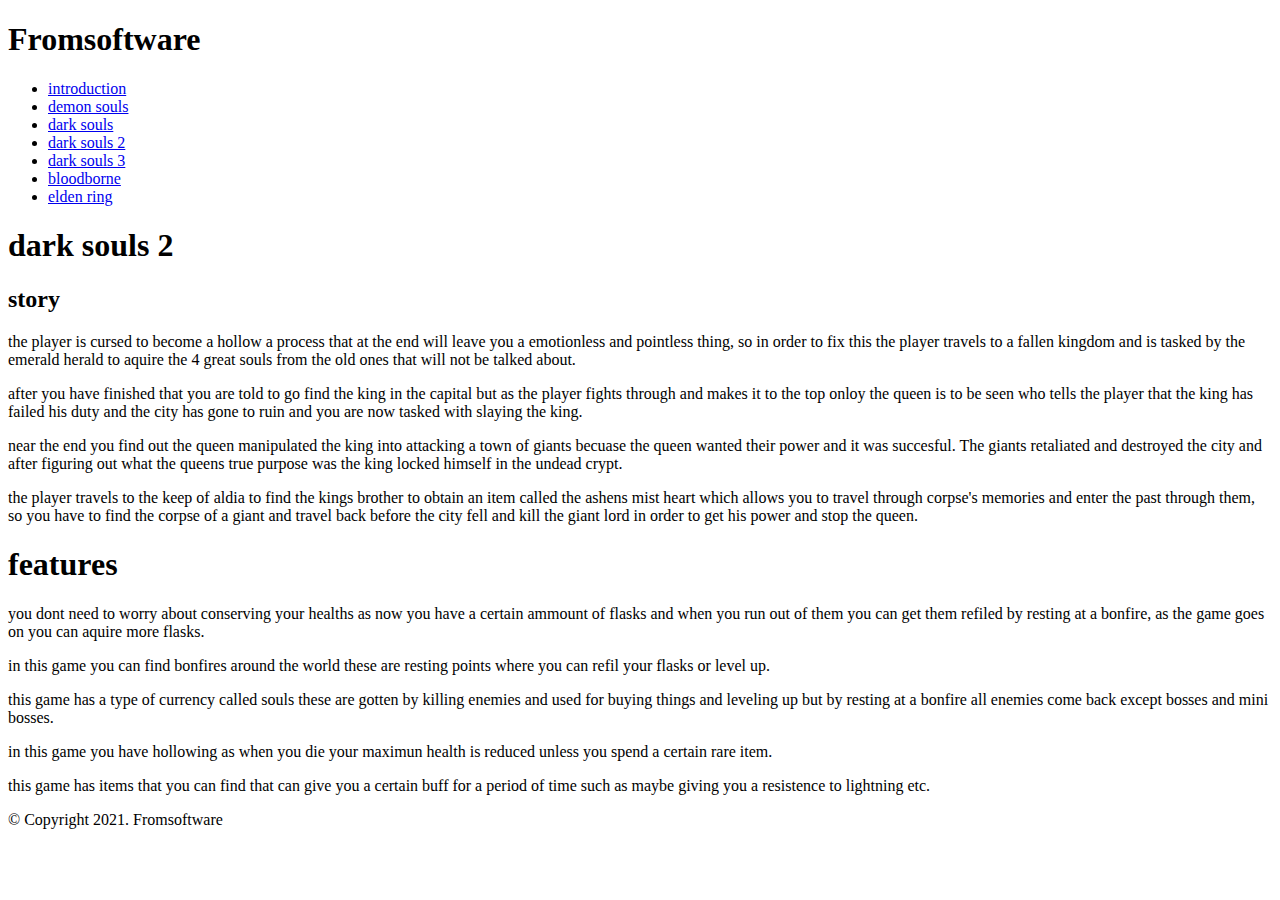
==== dark souls 2.html @ 0683342c "Add files via upload" ====
<!doctype html>
<html>
	<head>
	<title>My Awesome Website</title>
 	 <link href="../2022_joshua_web design/style.css" rel="stylesheet" type="text/css">
		<meta name="viewport" content="width=device-width, initial-scale=1">
		<link href="https://fonts.googleapis.com/css2?family=Pacifico&display=swap" rel="stylesheet">
	</head>
<body>
	<header>
<h1>Fromsoftware</h1>
 <nav>
  <ul>
	  <li>
    <a href="../real website/index.html">introduction</a> 
   </li>
   <li>
    <a href="../real website/demon souls.html">demon souls</a> 
   </li>
   <li>
    <a href="../real website/dark souls.html">dark souls</a>
   </li>
	   <li>
    <a href="../real website/dark souls 2.html">dark souls 2</a> 
   </li>
   <li>
    <a href="../real website/dark souls 3.html">dark souls 3</a>
   </li>
	   <li>
    <a href="../real website/bloodborne.html">bloodborne</a> 
   </li>
   <li>
    <a href="../real website/elden ring.html">elden ring</a>
   </li>
   </ul> 
 </nav>
</header>
	<main>
	<!--main content goes here-->
<article class="item">
<h1>dark souls 2</h1>
<h2>story</h2>
	<p>the player is cursed to become a hollow a process that at the end will leave you a emotionless and pointless thing, so in order to fix this the player travels to a fallen kingdom and is tasked by the emerald herald to aquire the 4 great souls from the old ones that will not be talked about.</p>
<p>after you have finished that you are told to go find the king in the capital but as the player fights through and makes it to the top onloy the queen is to be seen who tells the player that the king has failed his duty and the city has gone to ruin and you are now tasked with slaying the king.</p>
	<p>near the end you find out the queen manipulated the king into attacking a town of giants becuase the queen wanted their power and it was succesful. The giants retaliated and destroyed the city and after figuring out what the queens true purpose was the king locked himself in the undead crypt.</p>
	<p>the player travels to the keep of aldia to find the kings brother to obtain an item called the ashens mist heart which allows you to travel through corpse's memories and enter the past through them, so you have to find the corpse of a giant and travel back before the city fell and kill the giant lord in order to get his power and stop the queen.</p>
		</article>
		
		<article class="item">
		<h1> features</h1>
			<p>you dont need to worry about conserving your healths as now you have a certain ammount of flasks and when you run out of them you can get them refiled by resting at a bonfire, as the game goes on you can aquire more flasks.</p>
			<p>in this game you can find bonfires around the world these are resting points where you can refil your flasks or level up.</p>
			<p>this game has a type of currency called souls these are gotten by killing enemies and used for buying things and leveling up but by resting at a bonfire all enemies come back except bosses and mini bosses.</p>
		<p>in this game you have hollowing as when you die your maximun health is reduced unless you spend a certain rare item.</p>
			<p>this game has items that you can find that can give you a certain buff for a period of time such as maybe giving you a resistence to lightning etc.</p>
		
		</article>
		
		

	
		

<!--end of main content-->
		</main>
	<footer>
	  <p>© Copyright 2021. Fromsoftware</p>
		</footer>
	</body>
</html>
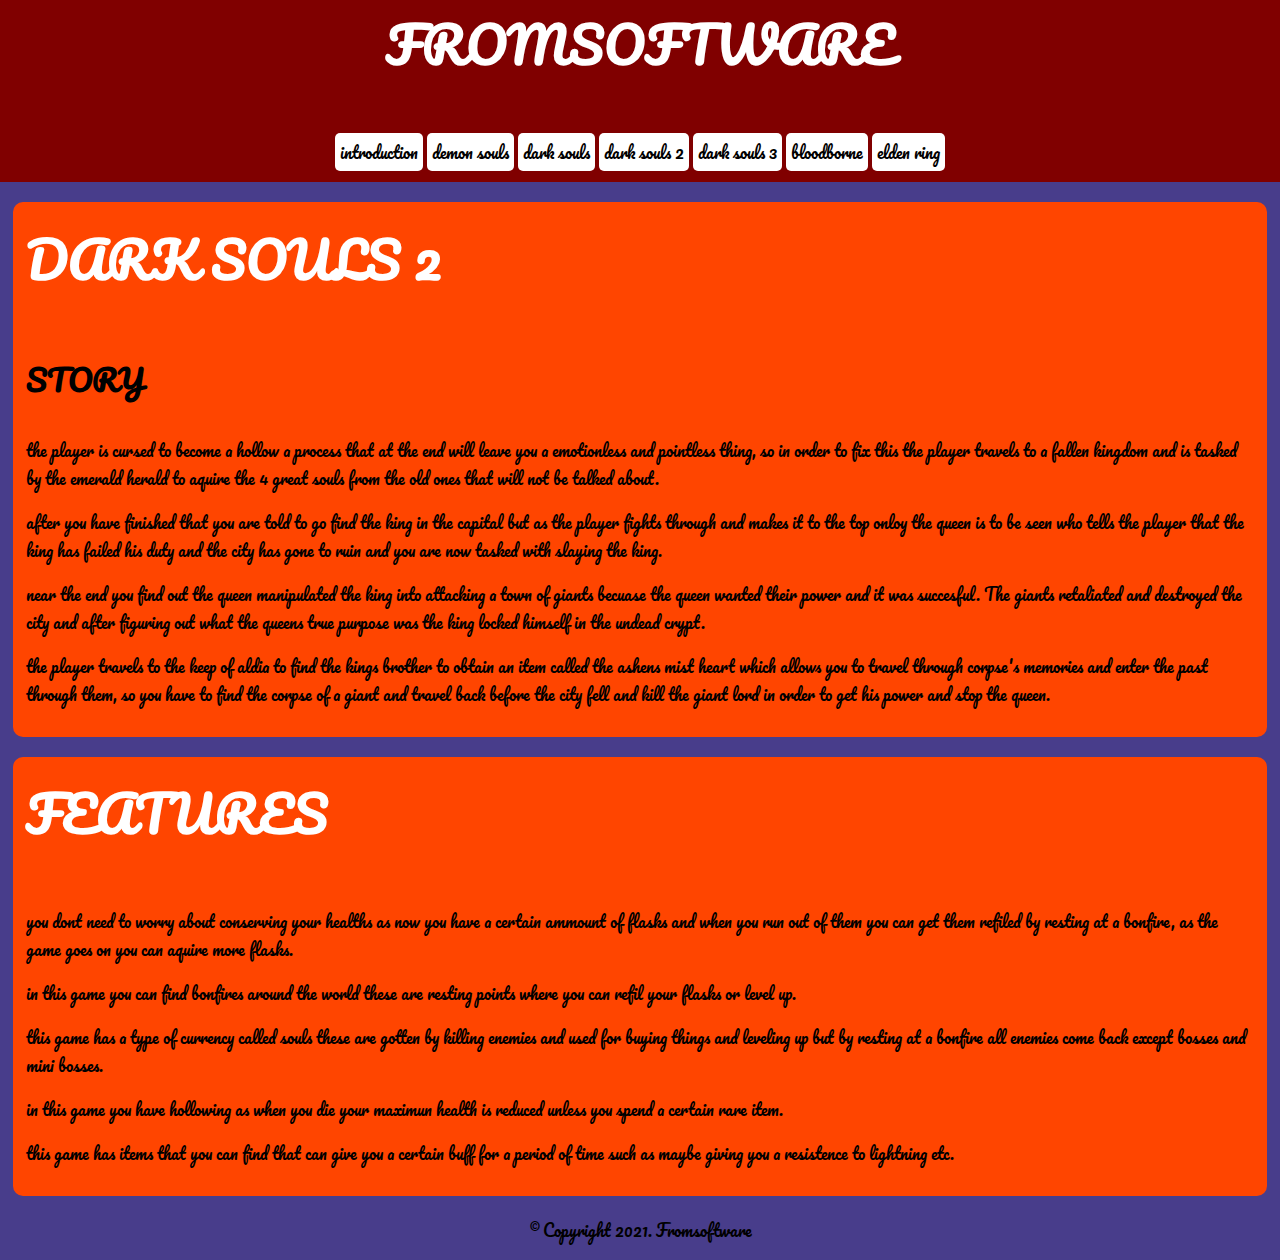
==== commit a6922be1: "Add files via upload" ====
--- a/dark souls 2.html
+++ b/dark souls 2.html
@@ -2,7 +2,7 @@
 <html>
 	<head>
 	<title>My Awesome Website</title>
- 	 <link href="../2022_joshua_web design/style.css" rel="stylesheet" type="text/css">
+ 	 <link href="style.css" rel="stylesheet" type="text/css">
 		<meta name="viewport" content="width=device-width, initial-scale=1">
 		<link href="https://fonts.googleapis.com/css2?family=Pacifico&display=swap" rel="stylesheet">
 	</head>
@@ -12,25 +12,25 @@
  <nav>
   <ul>
 	  <li>
-    <a href="../real website/index.html">introduction</a> 
+    <a href="index.html">introduction</a> 
    </li>
    <li>
-    <a href="../real website/demon souls.html">demon souls</a> 
+    <a href="demon souls.html">demon souls</a> 
    </li>
    <li>
-    <a href="../real website/dark souls.html">dark souls</a>
+    <a href="dark souls.html">dark souls</a>
    </li>
 	   <li>
-    <a href="../real website/dark souls 2.html">dark souls 2</a> 
+    <a href="dark souls 2.html">dark souls 2</a> 
    </li>
    <li>
-    <a href="../real website/dark souls 3.html">dark souls 3</a>
+    <a href="dark souls 3.html">dark souls 3</a>
    </li>
 	   <li>
-    <a href="../real website/bloodborne.html">bloodborne</a> 
+    <a href="bloodborne.html">bloodborne</a> 
    </li>
    <li>
-    <a href="../real website/elden ring.html">elden ring</a>
+    <a href="elden ring.html">elden ring</a>
    </li>
    </ul> 
  </nav>
--- a/style.css
+++ b/style.css
@@ -0,0 +1,132 @@
+*{
+   margin:0;
+   padding:0;
+   box-sizing: border-box; 
+   font-size:16px;
+}
+
+img,
+iframe {
+max-width: 100%;
+height: auto;
+/* so that aspect ratio is kept even if height is declared in markup */ 
+border: 0;
+/* this stops a border if the image is inside a link */
+}
+
+/* This is a CSS comment.
+Always comment your work to explain what you're doing */ 
+body {
+font-family: 'Pacifico', cursive;
+}
+
+/*
+background color defaults
+Note that HTML and CSS use American spelling (color not colour). */
+body {
+      background-color:maroon
+     }
+header {
+       background-color:maroon
+       }
+/* Note that if we want a number of different elements to have the same style, we just comma separate them. */
+header, footer {
+               text-align: center;
+               }
+
+/* TYPOGRAPHY*/
+h1 {
+    font-size:50px;
+    color: #fff; /* white */
+    text-transform: uppercase;
+   } 
+h2 {
+    font-size: 30px;
+    font-family: 'Pacifico', cursive;
+    text-transform: uppercase;
+   }
+h1,h2,p,li {
+            padding-bottom: 1em; 
+           }
+
+
+.item {
+       background-color:orangered;
+       padding:1%;
+       margin:1%; 
+       margin-bottom: 20px; 
+       margin-top: 20px; 
+       border-radius:10px;
+}
+
+
+
+.a {
+	background-color:pink
+	
+}
+.b{
+	background-color: aqua
+	
+}
+.c{
+	background-color:aqua
+	
+}
+.d{
+	background-color: crimson
+	
+}
+.e{
+	background-color: crimson
+		
+}
+.f{
+	background-color: rebeccapurple
+	
+}
+.h{
+	background-color: rebeccapurple
+}
+/* let's bring the width in a little */
+/* check it out - we're responsive without even trying! */ 
+main {
+/* There's rarely any time you should set an explicit width. Always use max-width wherever possible. */
+     max-width: 1400px;
+/* Change the above to width: 1000px and see what happens with responsive */
+     margin-left: auto;
+     margin-right: auto; 
+      }
+
+/* let's talk about nesting */ 
+.item li {
+          margin-left: 25px;
+}
+blockquote {
+text-transform: uppercase; 
+font-style: 'Pacifico', cursive;
+}
+
+
+nav {
+text-align: center;
+}
+nav li {
+display: inline-block;
+}
+/* nav li a, or nav a ?? */ nav a {
+background: white; 
+color: black;
+padding: 5px; 
+text-decoration: none; 
+border-radius: 5px;
+}
+nav a:hover {
+background: orange;
+}
+body {
+background-color: darkslateblue;
+background-image: url(https://image.winudf.com/v2/image/Y29tLmRhcmtzb3Vsc3dhbGxwYXBlci5oZC5kYXJrc291bHNwaWN0dXJlcy5waG90b3MuYmFja2dyb3VuZC5jdXRlLmNvb2wuYXJ0LmRhcmtzb3Vsc2ltYWdlcy5oZC5mcmVlX3NjcmVlbl8xMF8xNTMyMzcxNzI2XzA0OQ/screen-10.jpg?fakeurl=1&type=.jpg); 
+background-repeat: no-repeat; 
+background-size: cover;
+}